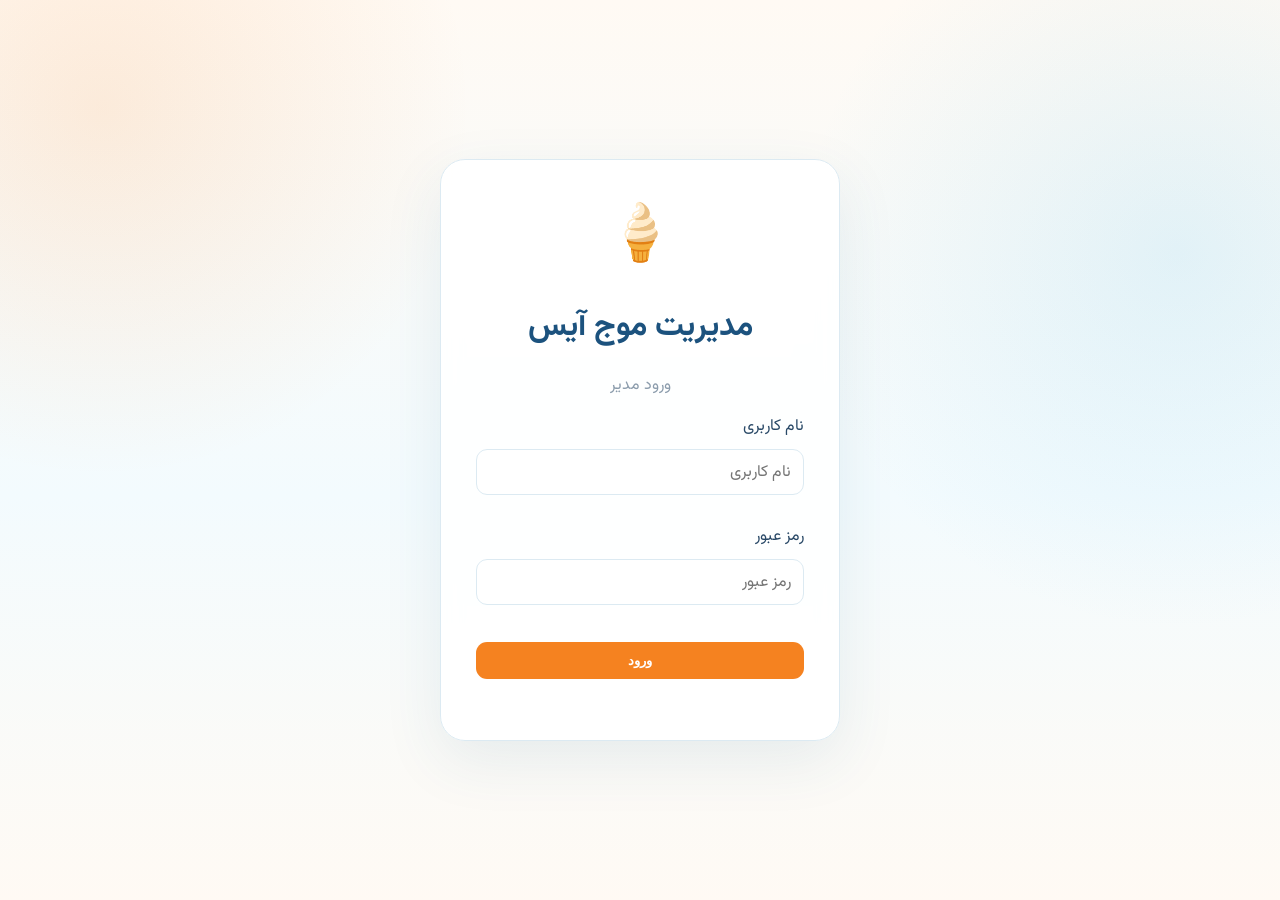
==== admin.html @ 923a6e47 "add image upload progress bar" ====
<!DOCTYPE html>
<html lang="fa" dir="rtl">
  <head>
    <meta charset="utf-8" />
    <meta name="viewport" content="width=device-width,initial-scale=1" />
    <title>پنل مدیریت موج آیس</title>
    <link rel="stylesheet" href="admin.css" />
    <script src="data.js"></script>
    <script src="admin.js" defer></script>
  </head>
  <body>
    <div id="login" class="login">
      <form id="loginForm" novalidate>
        <div class="login-icon">🍦</div>
        <h1>مدیریت موج آیس</h1>
        <p>ورود مدیر</p>
        <label class="field"
          ><span>نام کاربری</span
          ><input
            id="user"
            placeholder="نام کاربری"
            autocomplete="username" /><small class="field-error"></small></label
        ><label class="field"
          ><span>رمز عبور</span
          ><input
            id="pass"
            type="password"
            placeholder="رمز عبور"
            autocomplete="current-password" /><small
            class="field-error"
          ></small></label
        ><button>ورود</button><small id="err"></small>
      </form>
    </div>
    <div id="app" class="hidden">
      <header>
        <b>🍦 پنل مدیریت موج آیس</b>
        <div>
          <a href="./index.html" target="_blank">مشاهده منو</a
          ><button id="logout">خروج</button>
        </div>
      </header>
      <main>
        <div class="heading">
          <div>
            <h1>مدیریت منو</h1>
            <p>افزودن، حذف، ویرایش آیتم‌ها و سربرگ‌ها</p>
          </div>
          <button id="addCat">＋ افزودن سربرگ</button>
        </div>
        <div id="list"></div>
      </main>
    </div>
    <dialog id="catDialog">
      <form id="catForm" class="dialog-form">
        <div class="modal-icon">📁</div>
        <span class="mini-label">CATEGORY</span>
        <h2>سربرگ</h2>
        <p>نام و ایموجی دسته‌بندی را تنظیم کن.</p>
        <input type="hidden" id="catId" /><label class="field"
          >نام سربرگ<input id="catTitle" /><small
            class="field-error"
          ></small></label
        ><label class="field"
          >ایموجی<input id="catEmoji" maxlength="4" /><small
            class="field-error"
          ></small
        ></label>
        <div class="actions">
          <button type="button" class="cancel" onclick="catDialog.close()">
            انصراف</button
          ><button>ذخیره</button>
        </div>
      </form>
    </dialog>
    <dialog id="itemDialog">
      <form id="itemForm" class="dialog-form">
        <div class="modal-icon">🍨</div>
        <span class="mini-label">MENU ITEM</span>
        <h2>آیتم</h2>
        <p>اطلاعات محصول را مرتب وارد کن.</p>
        <input type="hidden" id="itemCat" /><input
          type="hidden"
          id="itemId"
        /><label class="field"
          >نام<input id="itemName" /><small class="field-error"></small></label
        ><label class="field"
          >توضیحات<input id="itemDesc" /><small
            class="field-error"
          ></small></label
        ><label class="field"
          >قیمت (تومان)<input id="itemPrice" type="number" min="0" /><small
            class="field-error"
          ></small></label
        ><label class="field"
          >ایموجی (اختیاری)<input id="itemEmoji" maxlength="4" /><small
            class="field-error"
          ></small></label
        ><label class="field"
          >عکس محصول<input
            id="itemImage"
            placeholder="مثلاً images/waffle.jpg یا آدرس عکس" /><small
            class="field-error"
          ></small></label
        ><label class="file-label">
          <span class="file-icon">📷</span>

          <span class="file-content">
            <strong>انتخاب عکس محصول</strong>
            <small>برای انتخاب عکس کلیک کنید</small>
          </span>

          <span class="file-button">انتخاب عکس</span>

          <input id="itemImageFile" type="file" accept="image/*" />
        </label>

        <div class="upload-progress">
          <div id="progressBar"></div>
        </div>

        <div id="imagePreview" class="image-preview"></div>
        <div class="actions">
          <button type="button" class="cancel" onclick="itemDialog.close()">
            انصراف</button
          ><button>ذخیره</button>
        </div>
      </form>
    </dialog>
    <dialog id="confirmDialog" class="confirm-dialog">
      <div class="confirm-box">
        <div id="confirmIcon" class="confirm-icon">✓</div>
        <span id="confirmLabel" class="mini-label">CONFIRM</span>
        <h2 id="confirmTitle">تأیید عملیات</h2>
        <p id="confirmText">آیا از انجام این عملیات مطمئنی؟</p>
        <div class="actions">
          <button type="button" id="confirmCancel" class="cancel">انصراف</button
          ><button type="button" id="confirmOk">تأیید</button>
        </div>
      </div>
    </dialog>
  </body>
</html>
---- admin.css ----
@import url("https://fonts.googleapis.com/css2?family=Vazirmatn:wght@400;600;700;800;900&display=swap");
* {
  box-sizing: border-box;
}
body {
  margin: 0;
  background: linear-gradient(135deg, #fff8ef, #f2fbff);
  font-family: Vazirmatn, Tahoma;
  color: #294967;
}
.hidden {
  display: none !important;
}
.login {
  min-height: 100vh;
  display: grid;
  place-items: center;
  padding: 20px;
}
.login form {
  width: min(400px, 100%);
  background: #fff;
  border: 1px solid #dceaf2;
  border-radius: 25px;
  padding: 35px;
  box-shadow: 0 20px 60px #285b7b18;
}
.login-icon {
  text-align: center;
  font-size: 55px;
}
.login h1 {
  text-align: center;
  color: #1c527e;
}
.login p {
  text-align: center;
  color: #8b9cac;
}
.login input,
.dialog-form input {
  display: block;
  width: 100%;
  height: 46px;
  margin: 10px 0;
  border: 1px solid #dceaf2;
  border-radius: 11px;
  padding: 0 12px;
  font: inherit;
  outline: 0;
}
.login button,
.heading > button,
.actions button:not(.cancel) {
  background: #f58220;
  color: #fff;
  border: 0;
  border-radius: 11px;
  padding: 11px 17px;
  font-weight: 800;
  cursor: pointer;
}
.login button {
  width: 100%;
  margin-top: 8px;
}
.login small {
  display: block;
  color: #d94848;
  margin-top: 8px;
  height: 18px;
}
header {
  height: 70px;
  background: #fff;
  border-bottom: 1px solid #dceaf2;
  padding: 0 5%;
  display: flex;
  justify-content: space-between;
  align-items: center;
  position: sticky;
  top: 0;
  z-index: 3;
}
header b {
  color: #1c527e;
}
header a,
header button {
  border: 1px solid #dceaf2;
  background: #fff;
  color: #294967;
  padding: 8px 12px;
  border-radius: 9px;
  text-decoration: none;
  margin-right: 7px;
  cursor: pointer;
  font: inherit;
}
main {
  width: min(1100px, 92%);
  margin: 30px auto;
}
.heading {
  display: flex;
  justify-content: space-between;
  align-items: center;
  margin-bottom: 20px;
}
.heading h1 {
  margin: 0;
  color: #1c527e;
}
.heading p {
  color: #8b9cac;
  font-size: 13px;
}
.card {
  background: #fff;
  border: 1px solid #dceaf2;
  border-radius: 18px;
  margin: 12px 0;
  overflow: hidden;
}
.chead {
  padding: 14px 17px;
  background: #fbfdfe;
  border-bottom: 1px solid #e8f1f5;
  display: flex;
  justify-content: space-between;
  align-items: center;
}
.cname {
  font-weight: 900;
  color: #1c527e;
}
.actions {
  display: flex;
  gap: 7px;
  justify-content: flex-end;
  margin-top: 15px;
}
.small {
  border: 1px solid #dceaf2;
  background: #fff;
  border-radius: 8px;
  padding: 7px 10px;
  cursor: pointer;
}
.danger {
  color: #d94848;
}
.items {
  padding: 8px 15px;
}
.item {
  display: grid;
  grid-template-columns: 45px 1fr 130px auto;
  gap: 12px;
  align-items: center;
  padding: 10px 0;
  border-bottom: 1px solid #eef4f7;
}
.item:last-child {
  border: 0;
}
.emoji {
  width: 43px;
  height: 43px;
  border-radius: 10px;
  background: #eef8fc;
  display: grid;
  place-items: center;
  font-size: 25px;
}
.name {
  font-weight: 800;
  font-size: 13px;
}
.desc {
  font-size: 11px;
  color: #91a0ad;
}
.price {
  color: #f58220;
  font-weight: 900;
}
.add {
  border: 1px dashed #a9d9ed;
  background: #f4fbfe;
  color: #1c527e;
  border-radius: 9px;
  padding: 8px 12px;
  cursor: pointer;
  font-weight: 700;
}
dialog {
  border: 0;
  border-radius: 20px;
  padding: 0;
  width: min(430px, 92%);
  box-shadow: 0 20px 70px #173c5235;
}
dialog::backdrop {
  background: #173c5228;
}
.dialog-form {
  padding: 28px;
}
.dialog-form h2 {
  color: #1c527e;
}
.dialog-form label {
  font-size: 12px;
  font-weight: 700;
}
.cancel {
  border: 1px solid #dceaf2;
  background: #fff;
  border-radius: 11px;
  padding: 10px 15px;
  cursor: pointer;
}
@media (max-width: 650px) {
  .heading {
    flex-direction: column;
    align-items: flex-start;
    gap: 12px;
  }
  .item {
    grid-template-columns: 43px 1fr;
  }
  .price {
    grid-column: 2;
  }
  .item .buttons {
    grid-column: 2;
  }
}

/* --- polished animated admin upgrade --- */
body {
  background: radial-gradient(
      circle at 8% 12%,
      rgba(245, 130, 32, 0.13),
      transparent 26%
    ),
    radial-gradient(
      circle at 92% 28%,
      rgba(120, 201, 237, 0.18),
      transparent 28%
    ),
    linear-gradient(180deg, #fffaf4, #f3fbfe 55%, #fffaf4);
}
.login form {
  animation: loginIn 0.65s ease both;
  background: rgba(255, 255, 255, 0.9);
  backdrop-filter: blur(10px);
}
.login-icon {
  animation: floatIcon 4s ease-in-out infinite;
}
.login input:focus {
  border-color: #ffb06d;
  box-shadow: 0 0 0 4px rgba(245, 130, 32, 0.1);
  transform: translateY(-1px);
}
header {
  background: rgba(255, 255, 255, 0.82);
  backdrop-filter: blur(12px);
  animation: navIn 0.6s ease both;
}
.heading {
  animation: fadeUp 0.6s 0.1s both;
}
.card {
  animation: cardIn 0.5s both;
  transition: 0.25s ease;
}
.card:hover {
  transform: translateY(-3px);
  box-shadow: 0 14px 35px rgba(40, 86, 112, 0.09);
}
button,
a {
  transition: 0.23s ease;
}
.heading > button:hover,
.login button:hover {
  transform: translateY(-2px);
  box-shadow: 0 10px 24px rgba(245, 130, 32, 0.22);
}
.add:hover {
  transform: translateY(-1px);
  background: #eaf8fd;
}
.small:hover {
  transform: translateY(-2px);
  border-color: #ffbf89;
}
dialog {
  opacity: 0;
  transform: translateY(18px) scale(0.97);
  transition: opacity 0.25s ease, transform 0.25s ease;
}
dialog[open] {
  opacity: 1;
  transform: none;
}
dialog::backdrop {
  background: rgba(23, 60, 82, 0.25);
  backdrop-filter: blur(5px);
}
.dialog-form {
  position: relative;
  overflow: hidden;
  background: #fff;
  border-radius: 20px;
}
.dialog-form:before {
  content: "";
  position: absolute;
  width: 120px;
  height: 120px;
  left: -55px;
  top: -55px;
  border-radius: 50%;
  background: rgba(245, 130, 32, 0.1);
  pointer-events: none;
}
.dialog-form input {
  transition: 0.22s ease;
}
.dialog-form input:focus {
  border-color: #ffb06d;
  box-shadow: 0 0 0 4px rgba(245, 130, 32, 0.1);
  transform: translateY(-1px);
}
.actions button:not(.cancel) {
  box-shadow: 0 9px 20px rgba(245, 130, 32, 0.2);
}
.actions button:not(.cancel):hover {
  transform: translateY(-2px);
}
@keyframes loginIn {
  from {
    opacity: 0;
    transform: translateY(18px) scale(0.97);
  }
  to {
    opacity: 1;
    transform: none;
  }
}
@keyframes navIn {
  from {
    opacity: 0;
    transform: translateY(-12px);
  }
  to {
    opacity: 1;
    transform: none;
  }
}
@keyframes fadeUp {
  from {
    opacity: 0;
    transform: translateY(13px);
  }
  to {
    opacity: 1;
    transform: none;
  }
}
@keyframes cardIn {
  from {
    opacity: 0;
    transform: translateY(12px) scale(0.985);
  }
  to {
    opacity: 1;
    transform: none;
  }
}
@keyframes floatIcon {
  50% {
    transform: translateY(-5px);
  }
}
.mini-label {
  font-size: 10px;
  letter-spacing: 2px;
  font-weight: 800;
  color: #ef7b27;
}
.modal-icon {
  width: 48px;
  height: 48px;
  border-radius: 15px;
  display: grid;
  place-items: center;
  background: linear-gradient(145deg, #fff0df, #e8f9ff);
  font-size: 23px;
  margin-bottom: 10px;
}
.dialog-form h2 {
  margin: 5px 0;
}
.dialog-form > p {
  margin: 0 0 16px;
  color: #8b9cac;
  font-size: 11px;
}

/* product image controls */
.file-label input[type="file"] {
  padding: 8px;
  background: #f7fbfd;
  border: 1px dashed #cfe6f2;
}
.image-preview {
  min-height: 0;
  margin-top: 2px;
  border-radius: 12px;
  overflow: hidden;
}
.image-preview img {
  display: block;
  width: 100%;
  max-height: 180px;
  object-fit: cover;
  border-radius: 12px;
  box-shadow: 0 8px 24px rgba(28, 82, 126, 0.12);
}
.item .emoji {
  overflow: hidden;
}
.item .emoji img {
  width: 54px;
  height: 54px;
  display: block;
  object-fit: cover;
  border-radius: 12px;
}

/* --- validation + confirmation polish --- */
.field {
  display: block;
  position: relative;
}
.field > span,
.field:not(:has(.field-error)) > span {
  display: block;
}
.field-error {
  display: block;
  min-height: 18px;
  color: #d94848;
  font-size: 11px;
  font-weight: 700;
  margin-top: -4px;
  margin-bottom: 3px;
  opacity: 0;
  transform: translateY(-4px);
  transition: 0.2s ease;
}
.field.invalid .field-error {
  opacity: 1;
  transform: none;
}
.field.invalid input {
  border-color: #e45b5b !important;
  background: #fff8f8;
  box-shadow: 0 0 0 4px rgba(217, 72, 72, 0.08);
  animation: errorPulse 0.28s ease;
}
.field input {
  margin-bottom: 0 !important;
}
.shake {
  animation: shake 0.35s ease;
}
.confirm-dialog {
  width: min(430px, 92%);
  border-radius: 24px;
  overflow: hidden;
}
.confirm-box {
  position: relative;
  padding: 30px;
  background: linear-gradient(145deg, #fff, #f8fcfe);
  text-align: center;
}
.confirm-icon {
  width: 58px;
  height: 58px;
  border-radius: 18px;
  margin: 0 auto 12px;
  display: grid;
  place-items: center;
  background: linear-gradient(145deg, #fff0df, #e7f8ff);
  color: #f58220;
  font-size: 27px;
  font-weight: 900;
  box-shadow: 0 10px 25px rgba(28, 82, 126, 0.08);
  animation: floatIcon 3s ease-in-out infinite;
}
.confirm-box h2 {
  color: #1c527e;
  margin: 7px 0;
}
.confirm-box p {
  color: #8293a2;
  font-size: 12px;
  line-height: 1.9;
  margin: 0 auto 18px;
  max-width: 330px;
}
.confirm-box .actions {
  justify-content: center;
}
.confirm-box #confirmOk {
  background: #f58220;
  color: #fff;
  border: 0;
  border-radius: 11px;
  padding: 10px 24px;
  font-weight: 800;
  cursor: pointer;
  box-shadow: 0 9px 20px rgba(245, 130, 32, 0.2);
}
.confirm-box #confirmOk:hover {
  transform: translateY(-2px);
}
.confirm-box #confirmOk.confirm-danger {
  background: #d94848;
  box-shadow: 0 9px 20px rgba(217, 72, 72, 0.18);
}
.confirm-box .cancel {
  padding: 10px 20px;
}
.confirm-dialog[open] .confirm-box {
  animation: confirmIn 0.3s ease both;
}
.confirm-dialog::backdrop {
  background: rgba(23, 60, 82, 0.3);
  backdrop-filter: blur(7px);
}
@keyframes errorPulse {
  50% {
    transform: translateX(3px);
  }
  to {
    transform: none;
  }
}
@keyframes shake {
  25% {
    transform: translateX(5px);
  }
  50% {
    transform: translateX(-5px);
  }
  75% {
    transform: translateX(3px);
  }
  to {
    transform: none;
  }
}
@keyframes confirmIn {
  from {
    opacity: 0;
    transform: translateY(16px) scale(0.95);
  }
  to {
    opacity: 1;
    transform: none;
  }
}

/* Final modal overflow polish */
dialog.dialog,
dialog#catDialog,
dialog#itemDialog {
  max-height: min(90vh, 720px);
  overflow: visible;
}

.dialog-form {
  max-height: none;
  overflow: visible;
}

.dialog-form .field {
  position: relative;
}

.dialog-form .field.error {
  margin-bottom: 14px;
}

.dialog-form .field-error {
  max-height: 40px;
  overflow: hidden;
}

@media (max-width: 600px) {
  dialog#catDialog,
  dialog#itemDialog {
    max-height: calc(100dvh - 24px);
    overflow-y: auto;
    overscroll-behavior: contain;
  }
}

/* Remove unnecessary desktop dialog scrollbar when validation messages appear */
@media (min-width: 601px) {
  dialog#catDialog,
  dialog#itemDialog {
    overflow: visible;
    max-height: none;
  }
  dialog#catDialog .dialog-form,
  dialog#itemDialog .dialog-form {
    overflow: visible;
  }
}

/* Keep the page behind a modal fixed */
body:has(dialog[open]) {
  overflow: hidden;
}

.file-label {
  position: relative;
  display: flex;
  align-items: center;
  gap: 12px;
  padding: 14px 16px;
  margin-top: 10px;
  border: 1.5px dashed #d9d9d9;
  border-radius: 14px;
  background: #fafafa;
  cursor: pointer;
  transition: 0.2s ease;
}

.file-label:hover {
  border-color: #f28c28;
  background: #fff8f0;
}

.file-icon {
  width: 42px;
  height: 42px;
  display: grid;
  place-items: center;
  border-radius: 12px;
  background: #fff0df;
  font-size: 21px;
  flex-shrink: 0;
}

.file-content {
  display: flex;
  flex-direction: column;
  gap: 3px;
  flex: 1;
}

.file-content strong {
  font-size: 14px;
  color: #333;
}

.file-content small {
  font-size: 11px;
  color: #999;
}

.file-button {
  padding: 9px 14px;
  border-radius: 9px;
  background: #f28c28;
  color: white;
  font-size: 12px;
  font-weight: 700;
  white-space: nowrap;
}

.file-label input[type="file"] {
  position: absolute;
  inset: 0;
  width: 100%;
  height: 100%;
  opacity: 0;
  cursor: pointer;
}

.delCat {
  display: inline-flex !important;
  align-items: center;
  justify-content: center;

  width: 110px !important;
  height: 40px !important;

  padding: 0 !important;
  margin: 0 !important;

  font-size: 14px !important;
  font-weight: 700 !important;
  line-height: 1 !important;

  white-space: nowrap !important;
  overflow: visible !important;

  border-radius: 10px;
  cursor: pointer;
}

.delCat:hover {
  transform: translateY(-1px);
}

.upload-progress {
  width: 100%;
  height: 10px;
  background: #e5edf2;
  border-radius: 20px;
  overflow: hidden;
  margin: 12px 0;
}

#progressBar {
  width: 0%;
  height: 100%;
  background: var(--orange, #f58220);
  border-radius: inherit;
  transition: width 0.25s ease;
}
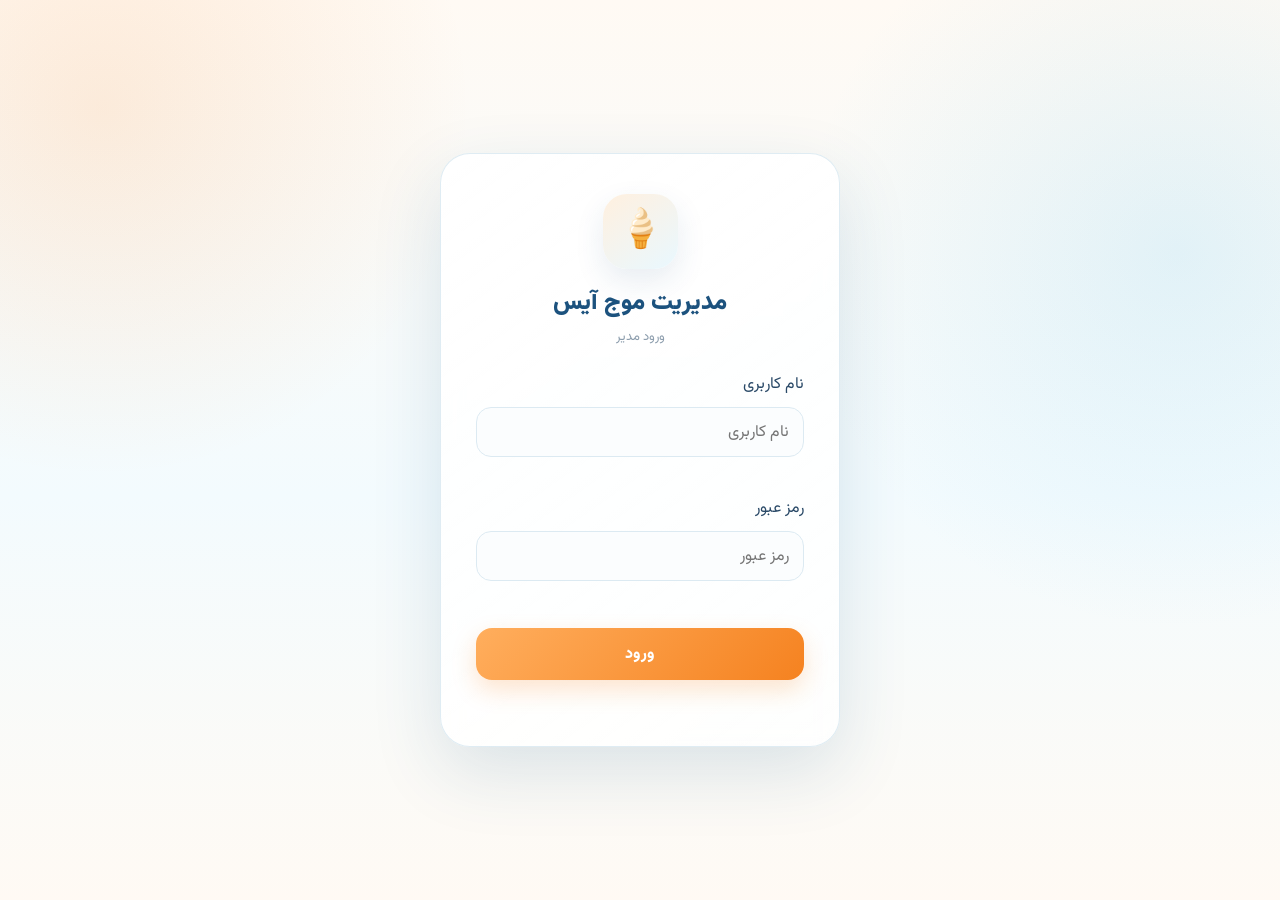
==== commit 917e2be2: "s" ====
--- a/admin.html
+++ b/admin.html
@@ -48,6 +48,7 @@
           </div>
           <button id="addCat">＋ افزودن سربرگ</button>
         </div>
+        <div id="stats" class="stats"></div>
         <div id="list"></div>
       </main>
     </div>
@@ -91,7 +92,11 @@
         ><label class="field"
           >قیمت (تومان)<input id="itemPrice" type="number" min="0" /><small
             class="field-error"
-          ></small></label
+          ></small
+        ></label>
+
+
+          <small class="field-error"></small> </label
         ><label class="field"
           >ایموجی (اختیاری)<input id="itemEmoji" maxlength="4" /><small
             class="field-error"
@@ -120,6 +125,33 @@
         </div>
 
         <div id="imagePreview" class="image-preview"></div>
+        <div class="product-options">
+          <label class="switch-row">
+            <span> موجود است </span>
+
+            <input id="itemStock" type="checkbox" checked />
+          </label>
+
+          <label class="switch-row">
+            <span> 🔥 پرطرفدار </span>
+
+            <input id="itemPopular" type="checkbox" />
+          </label>
+
+          <label class="field">
+            درصد تخفیف
+
+            <input
+              id="itemDiscount"
+              type="number"
+              min="0"
+              max="100"
+              value="0"
+            />
+
+            <small class="field-error"></small>
+          </label>
+        </div>
         <div class="actions">
           <button type="button" class="cancel" onclick="itemDialog.close()">
             انصراف</button
--- a/admin.css
+++ b/admin.css
@@ -1,246 +1,17 @@
 @import url("https://fonts.googleapis.com/css2?family=Vazirmatn:wght@400;600;700;800;900&display=swap");
-* {
-  box-sizing: border-box;
-}
-body {
-  margin: 0;
-  background: linear-gradient(135deg, #fff8ef, #f2fbff);
-  font-family: Vazirmatn, Tahoma;
-  color: #294967;
-}
-.hidden {
-  display: none !important;
-}
-.login {
-  min-height: 100vh;
-  display: grid;
-  place-items: center;
-  padding: 20px;
-}
-.login form {
-  width: min(400px, 100%);
-  background: #fff;
-  border: 1px solid #dceaf2;
-  border-radius: 25px;
-  padding: 35px;
-  box-shadow: 0 20px 60px #285b7b18;
-}
-.login-icon {
-  text-align: center;
-  font-size: 55px;
-}
-.login h1 {
-  text-align: center;
-  color: #1c527e;
-}
-.login p {
-  text-align: center;
-  color: #8b9cac;
-}
-.login input,
-.dialog-form input {
-  display: block;
-  width: 100%;
-  height: 46px;
-  margin: 10px 0;
-  border: 1px solid #dceaf2;
-  border-radius: 11px;
-  padding: 0 12px;
-  font: inherit;
-  outline: 0;
-}
-.login button,
-.heading > button,
-.actions button:not(.cancel) {
-  background: #f58220;
-  color: #fff;
-  border: 0;
-  border-radius: 11px;
-  padding: 11px 17px;
-  font-weight: 800;
-  cursor: pointer;
-}
-.login button {
-  width: 100%;
-  margin-top: 8px;
-}
-.login small {
-  display: block;
-  color: #d94848;
-  margin-top: 8px;
-  height: 18px;
-}
-header {
-  height: 70px;
-  background: #fff;
-  border-bottom: 1px solid #dceaf2;
-  padding: 0 5%;
-  display: flex;
-  justify-content: space-between;
-  align-items: center;
-  position: sticky;
-  top: 0;
-  z-index: 3;
-}
-header b {
-  color: #1c527e;
-}
-header a,
-header button {
-  border: 1px solid #dceaf2;
-  background: #fff;
-  color: #294967;
-  padding: 8px 12px;
-  border-radius: 9px;
-  text-decoration: none;
-  margin-right: 7px;
-  cursor: pointer;
-  font: inherit;
-}
-main {
-  width: min(1100px, 92%);
-  margin: 30px auto;
-}
-.heading {
-  display: flex;
-  justify-content: space-between;
-  align-items: center;
-  margin-bottom: 20px;
-}
-.heading h1 {
-  margin: 0;
-  color: #1c527e;
-}
-.heading p {
-  color: #8b9cac;
-  font-size: 13px;
-}
-.card {
-  background: #fff;
-  border: 1px solid #dceaf2;
-  border-radius: 18px;
-  margin: 12px 0;
-  overflow: hidden;
-}
-.chead {
-  padding: 14px 17px;
-  background: #fbfdfe;
-  border-bottom: 1px solid #e8f1f5;
-  display: flex;
-  justify-content: space-between;
-  align-items: center;
-}
-.cname {
-  font-weight: 900;
-  color: #1c527e;
-}
-.actions {
-  display: flex;
-  gap: 7px;
-  justify-content: flex-end;
-  margin-top: 15px;
-}
-.small {
-  border: 1px solid #dceaf2;
-  background: #fff;
-  border-radius: 8px;
-  padding: 7px 10px;
-  cursor: pointer;
-}
-.danger {
-  color: #d94848;
-}
-.items {
-  padding: 8px 15px;
-}
-.item {
-  display: grid;
-  grid-template-columns: 45px 1fr 130px auto;
-  gap: 12px;
-  align-items: center;
-  padding: 10px 0;
-  border-bottom: 1px solid #eef4f7;
-}
-.item:last-child {
-  border: 0;
-}
-.emoji {
-  width: 43px;
-  height: 43px;
-  border-radius: 10px;
-  background: #eef8fc;
-  display: grid;
-  place-items: center;
-  font-size: 25px;
-}
-.name {
-  font-weight: 800;
-  font-size: 13px;
-}
-.desc {
-  font-size: 11px;
-  color: #91a0ad;
-}
-.price {
-  color: #f58220;
-  font-weight: 900;
-}
-.add {
-  border: 1px dashed #a9d9ed;
-  background: #f4fbfe;
-  color: #1c527e;
-  border-radius: 9px;
-  padding: 8px 12px;
-  cursor: pointer;
-  font-weight: 700;
-}
-dialog {
-  border: 0;
-  border-radius: 20px;
-  padding: 0;
-  width: min(430px, 92%);
-  box-shadow: 0 20px 70px #173c5235;
-}
-dialog::backdrop {
-  background: #173c5228;
-}
-.dialog-form {
-  padding: 28px;
-}
-.dialog-form h2 {
-  color: #1c527e;
-}
-.dialog-form label {
-  font-size: 12px;
-  font-weight: 700;
-}
-.cancel {
-  border: 1px solid #dceaf2;
-  background: #fff;
-  border-radius: 11px;
-  padding: 10px 15px;
-  cursor: pointer;
-}
-@media (max-width: 650px) {
-  .heading {
-    flex-direction: column;
-    align-items: flex-start;
-    gap: 12px;
-  }
-  .item {
-    grid-template-columns: 43px 1fr;
-  }
-  .price {
-    grid-column: 2;
-  }
-  .item .buttons {
-    grid-column: 2;
-  }
-}
-
-/* --- polished animated admin upgrade --- */
-body {
-  background: radial-gradient(
+
+:root {
+  --orange: #f58220;
+  --orange-light: #ffae5d;
+
+  --navy: #1c527e;
+  --text: #294967;
+
+  --gray: #8b9cac;
+
+  --border: #dceaf2;
+
+  --bg: radial-gradient(
       circle at 8% 12%,
       rgba(245, 130, 32, 0.13),
       transparent 26%
@@ -252,491 +23,1641 @@
     ),
     linear-gradient(180deg, #fffaf4, #f3fbfe 55%, #fffaf4);
 }
+
+* {
+  box-sizing: border-box;
+}
+
+body {
+  margin: 0;
+  min-height: 100vh;
+
+  background: var(--bg);
+
+  font-family: Vazirmatn, Tahoma;
+  color: var(--text);
+}
+
+button,
+input {
+  font-family: inherit;
+}
+
+button {
+  cursor: pointer;
+}
+
+.hidden {
+  display: none !important;
+}
+/* =====================
+      LOGIN SECTION
+===================== */
+
+.login {
+  min-height: 100vh;
+
+  display: grid;
+
+  place-items: center;
+
+  padding: 20px;
+}
+
 .login form {
+  width: min(400px, 100%);
+
+  padding: 40px 35px;
+
+  border-radius: 30px;
+
+  background: linear-gradient(
+    145deg,
+    rgba(255, 255, 255, 0.95),
+    rgba(255, 255, 255, 0.82)
+  );
+
+  border: 1px solid rgba(220, 234, 242, 0.9);
+
+  box-shadow: 0 25px 70px rgba(28, 82, 126, 0.14);
+
+  backdrop-filter: blur(10px);
+
   animation: loginIn 0.65s ease both;
-  background: rgba(255, 255, 255, 0.9);
-  backdrop-filter: blur(10px);
-}
+}
+
 .login-icon {
+  width: 75px;
+  height: 75px;
+
+  margin: 0 auto 15px;
+
+  display: grid;
+
+  place-items: center;
+
+  border-radius: 24px;
+
+  background: linear-gradient(145deg, #fff0df, #e9f8ff);
+
+  font-size: 38px;
+
+  box-shadow: 0 12px 30px rgba(28, 82, 126, 0.1);
+
   animation: floatIcon 4s ease-in-out infinite;
 }
+
+.login h1 {
+  text-align: center;
+
+  margin: 0 0 5px;
+
+  font-size: 24px;
+
+  font-weight: 900;
+
+  color: var(--navy);
+}
+
+.login p {
+  text-align: center;
+
+  margin: 0 0 25px;
+
+  font-size: 13px;
+
+  color: var(--gray);
+}
+
+.login input {
+  width: 100%;
+
+  height: 50px;
+
+  margin: 10px 0;
+
+  padding: 0 14px;
+
+  border-radius: 15px;
+
+  border: 1px solid var(--border);
+
+  background: #fbfdfe;
+
+  outline: none;
+
+  font: inherit;
+
+  transition: 0.25s ease;
+}
+
+.login input:hover {
+  border-color: #b9dced;
+}
+
 .login input:focus {
   border-color: #ffb06d;
+
   box-shadow: 0 0 0 4px rgba(245, 130, 32, 0.1);
+
   transform: translateY(-1px);
 }
+
+.login button {
+  width: 100%;
+
+  height: 52px;
+
+  margin-top: 8px;
+
+  border: 0;
+
+  border-radius: 16px;
+
+  background: linear-gradient(135deg, #ffad5c, #f58220);
+
+  color: white;
+
+  font-size: 16px;
+
+  font-weight: 800;
+
+  box-shadow: 0 12px 25px rgba(245, 130, 32, 0.25);
+
+  transition: 0.25s ease;
+}
+
+.login button:hover {
+  transform: translateY(-3px);
+
+  box-shadow: 0 18px 35px rgba(245, 130, 32, 0.3);
+}
+
+.login small {
+  display: block;
+
+  height: 18px;
+
+  margin-top: 8px;
+
+  color: #d94848;
+}
+/* =====================
+      ADMIN HEADER
+===================== */
+
 header {
-  background: rgba(255, 255, 255, 0.82);
-  backdrop-filter: blur(12px);
+  height: 82px;
+
+  padding: 0 max(20px, 5%);
+
+  display: flex;
+
+  align-items: center;
+
+  justify-content: space-between;
+
+  position: sticky;
+
+  top: 0;
+
+  z-index: 10;
+
+  background: rgba(255, 255, 255, 0.75);
+
+  backdrop-filter: blur(14px);
+
+  border-bottom: 1px solid rgba(220, 234, 242, 0.8);
+
+  box-shadow: 0 8px 30px rgba(28, 82, 126, 0.06);
+
   animation: navIn 0.6s ease both;
 }
+
+header b {
+  display: flex;
+
+  align-items: center;
+
+  gap: 8px;
+
+  font-size: 17px;
+
+  font-weight: 900;
+
+  color: var(--navy);
+}
+
+header div {
+  display: flex;
+
+  align-items: center;
+
+  gap: 10px;
+}
+
+header a,
+header button {
+  height: 42px;
+
+  padding: 0 18px;
+
+  display: flex;
+
+  align-items: center;
+
+  justify-content: center;
+
+  border-radius: 14px;
+
+  font: inherit;
+
+  font-weight: 700;
+
+  cursor: pointer;
+
+  transition: 0.25s ease;
+}
+
+/* مشاهده منو */
+
+header a {
+  background: #f4fbfe;
+
+  border: 1px solid #cde6f4;
+
+  color: var(--navy);
+
+  text-decoration: none;
+}
+
+/* خروج */
+
+header button {
+  background: #fff4ed;
+
+  border: 1px solid #ffd2ad;
+
+  color: var(--orange);
+}
+
+/* hover */
+
+header a:hover {
+  background: #eaf8fd;
+
+  transform: translateY(-2px);
+}
+
+header button:hover {
+  background: var(--orange);
+
+  color: white;
+
+  transform: translateY(-2px);
+
+  box-shadow: 0 10px 25px rgba(245, 130, 32, 0.22);
+}
+/* =====================
+      MAIN CONTENT
+===================== */
+
+main {
+  width: min(1100px, 92%);
+
+  margin: 35px auto;
+}
+
+/* =====================
+      DASHBOARD HEADING
+===================== */
+
 .heading {
-  animation: fadeUp 0.6s 0.1s both;
-}
+  display: flex;
+
+  justify-content: space-between;
+
+  align-items: center;
+
+  padding: 25px 28px;
+
+  margin-bottom: 25px;
+
+  background: linear-gradient(145deg, #ffffff, #f8fcfe);
+
+  border: 1px solid var(--border);
+
+  border-radius: 26px;
+
+  box-shadow: 0 12px 35px rgba(28, 82, 126, 0.06);
+
+  animation: fadeUp 0.6s ease both;
+}
+
+.heading h1 {
+  margin: 0;
+
+  font-size: 26px;
+
+  font-weight: 900;
+
+  color: var(--navy);
+}
+
+.heading p {
+  margin: 8px 0 0;
+
+  color: var(--gray);
+
+  font-size: 13px;
+}
+
+/* Add category button */
+
+.heading > button {
+  height: 48px;
+
+  padding: 0 24px;
+
+  border: 0;
+
+  border-radius: 16px;
+
+  background: linear-gradient(135deg, var(--orange-light), var(--orange));
+
+  color: white;
+
+  font-size: 14px;
+
+  font-weight: 800;
+
+  box-shadow: 0 10px 25px rgba(245, 130, 32, 0.2);
+
+  transition: 0.25s ease;
+}
+
+.heading > button:hover {
+  transform: translateY(-3px);
+
+  box-shadow: 0 16px 35px rgba(245, 130, 32, 0.3);
+}
+/* =====================
+      CATEGORY CARDS
+===================== */
+
 .card {
-  animation: cardIn 0.5s both;
+  background: linear-gradient(145deg, #ffffff, #fbfdff);
+
+  border: 1px solid rgba(220, 234, 242, 0.9);
+
+  border-radius: 26px;
+
+  margin: 15px 0;
+
+  overflow: hidden;
+
+  box-shadow: 0 12px 35px rgba(28, 82, 126, 0.07);
+
+  transition: 0.3s ease;
+
+  animation: cardIn 0.5s ease both;
+}
+
+.card:hover {
+  transform: translateY(-4px);
+
+  box-shadow: 0 20px 45px rgba(28, 82, 126, 0.12);
+}
+
+/* CATEGORY HEADER */
+
+.chead {
+  padding: 18px 22px;
+
+  display: flex;
+
+  align-items: center;
+
+  justify-content: space-between;
+
+  background: linear-gradient(135deg, #fafdff, #ffffff);
+
+  border-bottom: 1px solid #e8f1f5;
+}
+
+.cname {
+  font-size: 18px;
+
+  font-weight: 900;
+
+  color: var(--navy);
+}
+
+/* CATEGORY BUTTONS */
+
+.chead .small {
+  height: 36px;
+
+  padding: 0 14px;
+
+  border-radius: 12px;
+
+  border: 1px solid var(--border);
+
+  background: white;
+
+  font-weight: 700;
+
   transition: 0.25s ease;
 }
-.card:hover {
-  transform: translateY(-3px);
-  box-shadow: 0 14px 35px rgba(40, 86, 112, 0.09);
-}
+
+.chead .small:hover {
+  transform: translateY(-2px);
+
+  border-color: #ffbd78;
+}
+
+/* ADD ITEM */
+
+.add {
+  margin: 12px 15px;
+
+  padding: 10px 16px;
+
+  border-radius: 14px;
+
+  border: 1px dashed #a9d9ed;
+
+  background: #f4fbfe;
+
+  color: var(--navy);
+
+  font-weight: 700;
+
+  transition: 0.25s ease;
+}
+
+.add:hover {
+  transform: translateY(-2px);
+
+  background: #eaf8fd;
+
+  box-shadow: 0 8px 20px rgba(120, 201, 237, 0.25);
+}
+/* =====================
+      MENU ITEMS
+===================== */
+
+.items {
+  padding: 10px 18px;
+}
+
+/* ITEM ROW */
+
+.item {
+  display: grid;
+
+  grid-template-columns: 55px 1fr auto;
+
+  gap: 15px;
+
+  align-items: center;
+
+  padding: 15px 5px;
+
+  border-bottom: 1px solid #eef4f7;
+
+  transition: 0.25s ease;
+}
+
+.item:hover {
+  background: #fbfdff;
+
+  transform: translateX(-3px);
+}
+
+.item:last-child {
+  border-bottom: 0;
+}
+
+.item:hover {
+  transform: translateX(-3px);
+}
+
+/* IMAGE / EMOJI BOX */
+
+.emoji {
+  width: 55px;
+
+  height: 55px;
+
+  border-radius: 16px;
+
+  background: #fff3e6;
+
+  overflow: hidden;
+
+  box-shadow: 0 6px 18px rgba(28, 82, 126, 0.12);
+}
+
+.emoji img {
+  width: 100%;
+
+  height: 100%;
+
+  object-fit: cover;
+
+  border-radius: inherit;
+}
+
+/* TEXT */
+
+.product-info {
+  display: flex;
+
+  flex-direction: column;
+
+  gap: 5px;
+}
+
+.name {
+  font-size: 15px;
+
+  font-weight: 900;
+
+  color: #1c527e;
+}
+
+.desc {
+  font-size: 12px;
+
+  color: #8b9cac;
+}
+
+/* PRICE */
+
+.price {
+  background: #fff1e5;
+
+  color: #f58220;
+
+  padding: 7px 12px;
+
+  border-radius: 12px;
+
+  font-weight: 900;
+
+  white-space: nowrap;
+}
+/* =====================
+      BUTTON SYSTEM
+===================== */
+
 button,
 a {
-  transition: 0.23s ease;
-}
+  font-family: inherit;
+
+  transition: 0.25s ease;
+}
+
+/* PRIMARY BUTTON */
+
+.primary,
+.login button,
+.heading > button,
+.actions button:not(.cancel) {
+  border: 0;
+
+  background: linear-gradient(135deg, var(--orange-light), var(--orange));
+
+  color: white;
+
+  font-weight: 800;
+
+  box-shadow: 0 10px 25px rgba(245, 130, 32, 0.22);
+}
+
+.primary:hover,
+.login button:hover,
 .heading > button:hover,
-.login button:hover {
-  transform: translateY(-2px);
-  box-shadow: 0 10px 24px rgba(245, 130, 32, 0.22);
-}
-.add:hover {
-  transform: translateY(-1px);
-  background: #eaf8fd;
-}
+.actions button:not(.cancel):hover {
+  transform: translateY(-3px);
+
+  box-shadow: 0 16px 35px rgba(245, 130, 32, 0.3);
+}
+
+/* SMALL ACTION BUTTONS */
+
+.small {
+  height: 36px;
+
+  padding: 0 14px;
+
+  border-radius: 12px;
+
+  border: 1px solid var(--border);
+
+  background: white;
+
+  color: var(--text);
+
+  font-weight: 700;
+}
+
 .small:hover {
   transform: translateY(-2px);
-  border-color: #ffbf89;
-}
+
+  border-color: #ffbd78;
+}
+
+/* DELETE */
+
+.danger {
+  color: #d94848;
+}
+
+.danger:hover {
+  background: #fff4f4;
+
+  border-color: #f2b0b0;
+}
+
+/* CANCEL */
+
+.cancel {
+  padding: 10px 20px;
+
+  border-radius: 12px;
+
+  border: 1px solid var(--border);
+
+  background: white;
+
+  color: var(--text);
+
+  font-weight: 700;
+}
+
+.cancel:hover {
+  background: #f8fcfe;
+
+  transform: translateY(-2px);
+}
+
+/* ADD ITEM */
+
+.add {
+  display: inline-flex;
+
+  align-items: center;
+
+  justify-content: center;
+
+  gap: 6px;
+
+  border-radius: 14px;
+
+  border: 1px dashed #a9d9ed;
+
+  background: #f4fbfe;
+
+  color: var(--navy);
+
+  font-weight: 800;
+}
+
+.add:hover {
+  transform: translateY(-2px);
+
+  background: #eaf8fd;
+}
+/* =====================
+      MODALS
+===================== */
+
 dialog {
+  width: min(430px, 92%);
+
+  padding: 0;
+
+  border: 0;
+
+  border-radius: 24px;
+
+  overflow: hidden;
+
+  box-shadow: 0 25px 80px rgba(23, 60, 82, 0.25);
+
   opacity: 0;
-  transform: translateY(18px) scale(0.97);
+
+  transform: translateY(18px) scale(0.96);
+
   transition: opacity 0.25s ease, transform 0.25s ease;
 }
+
 dialog[open] {
   opacity: 1;
+
   transform: none;
 }
+
 dialog::backdrop {
-  background: rgba(23, 60, 82, 0.25);
-  backdrop-filter: blur(5px);
-}
+  background: rgba(23, 60, 82, 0.3);
+
+  backdrop-filter: blur(7px);
+}
+
+/* FORM */
+
 .dialog-form {
   position: relative;
+
+  padding: 30px;
+
+  background: white;
+
+  border-radius: 24px;
+
   overflow: hidden;
-  background: #fff;
-  border-radius: 20px;
-}
-.dialog-form:before {
+}
+
+/* decorative circle */
+
+.dialog-form::before {
   content: "";
+
   position: absolute;
-  width: 120px;
-  height: 120px;
-  left: -55px;
-  top: -55px;
+
+  width: 130px;
+
+  height: 130px;
+
+  left: -60px;
+
+  top: -60px;
+
   border-radius: 50%;
+
   background: rgba(245, 130, 32, 0.1);
-  pointer-events: none;
-}
+}
+
+/* ICON */
+
+.modal-icon {
+  width: 50px;
+
+  height: 50px;
+
+  display: grid;
+
+  place-items: center;
+
+  margin-bottom: 12px;
+
+  border-radius: 16px;
+
+  background: linear-gradient(145deg, #fff0df, #e8f9ff);
+
+  font-size: 24px;
+}
+
+.mini-label {
+  font-size: 10px;
+
+  letter-spacing: 2px;
+
+  font-weight: 800;
+
+  color: #ef7b27;
+}
+
+.dialog-form h2 {
+  margin: 6px 0;
+
+  color: var(--navy);
+
+  font-size: 22px;
+}
+
+.dialog-form > p {
+  margin: 0 0 18px;
+
+  color: var(--gray);
+
+  font-size: 12px;
+}
+
+/* INPUTS */
+
 .dialog-form input {
-  transition: 0.22s ease;
-}
+  width: 100%;
+
+  height: 48px;
+
+  margin: 10px 0;
+
+  padding: 0 14px;
+
+  border-radius: 14px;
+
+  border: 1px solid var(--border);
+
+  background: #fbfdfe;
+
+  outline: none;
+
+  font: inherit;
+
+  transition: 0.25s ease;
+}
+
 .dialog-form input:focus {
   border-color: #ffb06d;
+
   box-shadow: 0 0 0 4px rgba(245, 130, 32, 0.1);
+
   transform: translateY(-1px);
 }
-.actions button:not(.cancel) {
+
+/* LABEL */
+
+.dialog-form label {
+  font-size: 12px;
+
+  font-weight: 700;
+}
+/* =====================
+      IMAGE UPLOAD
+===================== */
+
+.file-label {
+  position: relative;
+
+  display: flex;
+
+  align-items: center;
+
+  gap: 12px;
+
+  padding: 14px 16px;
+
+  margin-top: 12px;
+
+  border: 1.5px dashed #cfe6f2;
+
+  border-radius: 16px;
+
+  background: #fafdfd;
+
+  cursor: pointer;
+
+  transition: 0.25s ease;
+}
+
+.file-label:hover {
+  border-color: var(--orange);
+
+  background: #fff8f0;
+}
+
+/* CAMERA ICON */
+
+.file-icon {
+  width: 44px;
+
+  height: 44px;
+
+  flex-shrink: 0;
+
+  display: grid;
+
+  place-items: center;
+
+  border-radius: 13px;
+
+  background: linear-gradient(145deg, #fff0df, #e8f9ff);
+
+  font-size: 22px;
+}
+
+/* TEXT */
+
+.file-content {
+  flex: 1;
+
+  display: flex;
+
+  flex-direction: column;
+
+  gap: 3px;
+}
+
+.file-content strong {
+  color: #333;
+
+  font-size: 14px;
+}
+
+.file-content small {
+  color: #999;
+
+  font-size: 11px;
+}
+
+/* BUTTON */
+
+.file-button {
+  padding: 9px 15px;
+
+  border-radius: 10px;
+
+  background: var(--orange);
+
+  color: white;
+
+  font-size: 12px;
+
+  font-weight: 800;
+
+  white-space: nowrap;
+}
+
+/* HIDDEN INPUT */
+
+.file-label input[type="file"] {
+  position: absolute;
+
+  inset: 0;
+
+  width: 100%;
+
+  height: 100%;
+
+  opacity: 0;
+
+  cursor: pointer;
+}
+
+/* PREVIEW */
+
+.image-preview {
+  margin-top: 12px;
+
+  border-radius: 14px;
+
+  overflow: hidden;
+}
+
+.image-preview img {
+  width: 100%;
+
+  max-height: 180px;
+
+  display: block;
+
+  object-fit: cover;
+
+  border-radius: 14px;
+
+  box-shadow: 0 10px 25px rgba(28, 82, 126, 0.12);
+}
+
+/* PROGRESS */
+
+.upload-progress {
+  width: 100%;
+
+  height: 10px;
+
+  margin: 12px 0;
+
+  background: #e5edf2;
+
+  border-radius: 20px;
+
+  overflow: hidden;
+}
+
+#progressBar {
+  width: 0%;
+
+  height: 100%;
+
+  background: linear-gradient(90deg, #ffb06d, var(--orange));
+
+  border-radius: inherit;
+
+  transition: width 0.25s ease;
+}
+/* =====================
+      VALIDATION
+===================== */
+
+.field {
+  display: block;
+
+  position: relative;
+}
+
+.field-error {
+  display: block;
+
+  min-height: 18px;
+
+  margin-top: -4px;
+
+  margin-bottom: 3px;
+
+  color: #d94848;
+
+  font-size: 11px;
+
+  font-weight: 700;
+
+  opacity: 0;
+
+  transform: translateY(-4px);
+
+  transition: 0.2s ease;
+}
+
+.field.invalid .field-error {
+  opacity: 1;
+
+  transform: none;
+}
+
+.field.invalid input {
+  border-color: #e45b5b !important;
+
+  background: #fff8f8;
+
+  box-shadow: 0 0 0 4px rgba(217, 72, 72, 0.08);
+
+  animation: errorPulse 0.28s ease;
+}
+
+.shake {
+  animation: shake 0.35s ease;
+}
+
+/* =====================
+      CONFIRM MODAL
+===================== */
+
+.confirm-dialog {
+  width: min(430px, 92%);
+
+  border-radius: 24px;
+}
+
+.confirm-box {
+  padding: 30px;
+
+  text-align: center;
+
+  background: linear-gradient(145deg, #fff, #f8fcfe);
+}
+
+.confirm-icon {
+  width: 58px;
+
+  height: 58px;
+
+  margin: 0 auto 12px;
+
+  display: grid;
+
+  place-items: center;
+
+  border-radius: 18px;
+
+  background: linear-gradient(145deg, #fff0df, #e7f8ff);
+
+  color: var(--orange);
+
+  font-size: 27px;
+
+  font-weight: 900;
+
+  box-shadow: 0 10px 25px rgba(28, 82, 126, 0.08);
+
+  animation: floatIcon 3s ease-in-out infinite;
+}
+
+.confirm-box h2 {
+  margin: 7px 0;
+
+  color: var(--navy);
+}
+
+.confirm-box p {
+  max-width: 330px;
+
+  margin: 0 auto 18px;
+
+  color: #8293a2;
+
+  font-size: 12px;
+
+  line-height: 1.9;
+}
+
+.confirm-box .actions {
+  justify-content: center;
+}
+
+#confirmOk {
+  padding: 10px 24px;
+
+  border: 0;
+
+  border-radius: 11px;
+
+  background: var(--orange);
+
+  color: white;
+
+  font-weight: 800;
+
   box-shadow: 0 9px 20px rgba(245, 130, 32, 0.2);
 }
-.actions button:not(.cancel):hover {
+
+#confirmOk:hover {
   transform: translateY(-2px);
 }
+
+#confirmOk.confirm-danger {
+  background: #d94848;
+
+  box-shadow: 0 9px 20px rgba(217, 72, 72, 0.18);
+}
+/* =====================
+      ANIMATIONS
+===================== */
+
 @keyframes loginIn {
   from {
     opacity: 0;
+
     transform: translateY(18px) scale(0.97);
   }
+
   to {
     opacity: 1;
+
     transform: none;
   }
 }
+
 @keyframes navIn {
   from {
     opacity: 0;
+
     transform: translateY(-12px);
   }
+
   to {
     opacity: 1;
+
     transform: none;
   }
 }
+
 @keyframes fadeUp {
   from {
     opacity: 0;
+
     transform: translateY(13px);
   }
+
   to {
     opacity: 1;
+
     transform: none;
   }
 }
+
 @keyframes cardIn {
   from {
     opacity: 0;
+
     transform: translateY(12px) scale(0.985);
   }
+
   to {
     opacity: 1;
+
     transform: none;
   }
 }
+
 @keyframes floatIcon {
   50% {
     transform: translateY(-5px);
   }
 }
-.mini-label {
-  font-size: 10px;
-  letter-spacing: 2px;
-  font-weight: 800;
-  color: #ef7b27;
-}
-.modal-icon {
-  width: 48px;
-  height: 48px;
-  border-radius: 15px;
-  display: grid;
-  place-items: center;
-  background: linear-gradient(145deg, #fff0df, #e8f9ff);
-  font-size: 23px;
-  margin-bottom: 10px;
-}
-.dialog-form h2 {
-  margin: 5px 0;
-}
-.dialog-form > p {
-  margin: 0 0 16px;
-  color: #8b9cac;
-  font-size: 11px;
-}
-
-/* product image controls */
-.file-label input[type="file"] {
-  padding: 8px;
-  background: #f7fbfd;
-  border: 1px dashed #cfe6f2;
-}
-.image-preview {
-  min-height: 0;
-  margin-top: 2px;
-  border-radius: 12px;
-  overflow: hidden;
-}
-.image-preview img {
-  display: block;
-  width: 100%;
-  max-height: 180px;
-  object-fit: cover;
-  border-radius: 12px;
-  box-shadow: 0 8px 24px rgba(28, 82, 126, 0.12);
-}
-.item .emoji {
-  overflow: hidden;
-}
-.item .emoji img {
-  width: 54px;
-  height: 54px;
-  display: block;
-  object-fit: cover;
-  border-radius: 12px;
-}
-
-/* --- validation + confirmation polish --- */
-.field {
-  display: block;
-  position: relative;
-}
-.field > span,
-.field:not(:has(.field-error)) > span {
-  display: block;
-}
-.field-error {
-  display: block;
-  min-height: 18px;
-  color: #d94848;
-  font-size: 11px;
-  font-weight: 700;
-  margin-top: -4px;
-  margin-bottom: 3px;
-  opacity: 0;
-  transform: translateY(-4px);
-  transition: 0.2s ease;
-}
-.field.invalid .field-error {
-  opacity: 1;
-  transform: none;
-}
-.field.invalid input {
-  border-color: #e45b5b !important;
-  background: #fff8f8;
-  box-shadow: 0 0 0 4px rgba(217, 72, 72, 0.08);
-  animation: errorPulse 0.28s ease;
-}
-.field input {
-  margin-bottom: 0 !important;
-}
-.shake {
-  animation: shake 0.35s ease;
-}
-.confirm-dialog {
-  width: min(430px, 92%);
-  border-radius: 24px;
-  overflow: hidden;
-}
-.confirm-box {
-  position: relative;
-  padding: 30px;
-  background: linear-gradient(145deg, #fff, #f8fcfe);
-  text-align: center;
-}
-.confirm-icon {
-  width: 58px;
-  height: 58px;
-  border-radius: 18px;
-  margin: 0 auto 12px;
-  display: grid;
-  place-items: center;
-  background: linear-gradient(145deg, #fff0df, #e7f8ff);
-  color: #f58220;
-  font-size: 27px;
-  font-weight: 900;
-  box-shadow: 0 10px 25px rgba(28, 82, 126, 0.08);
-  animation: floatIcon 3s ease-in-out infinite;
-}
-.confirm-box h2 {
-  color: #1c527e;
-  margin: 7px 0;
-}
-.confirm-box p {
-  color: #8293a2;
-  font-size: 12px;
-  line-height: 1.9;
-  margin: 0 auto 18px;
-  max-width: 330px;
-}
-.confirm-box .actions {
-  justify-content: center;
-}
-.confirm-box #confirmOk {
-  background: #f58220;
-  color: #fff;
-  border: 0;
-  border-radius: 11px;
-  padding: 10px 24px;
-  font-weight: 800;
-  cursor: pointer;
-  box-shadow: 0 9px 20px rgba(245, 130, 32, 0.2);
-}
-.confirm-box #confirmOk:hover {
-  transform: translateY(-2px);
-}
-.confirm-box #confirmOk.confirm-danger {
-  background: #d94848;
-  box-shadow: 0 9px 20px rgba(217, 72, 72, 0.18);
-}
-.confirm-box .cancel {
-  padding: 10px 20px;
-}
-.confirm-dialog[open] .confirm-box {
-  animation: confirmIn 0.3s ease both;
-}
-.confirm-dialog::backdrop {
-  background: rgba(23, 60, 82, 0.3);
-  backdrop-filter: blur(7px);
-}
+
 @keyframes errorPulse {
   50% {
     transform: translateX(3px);
   }
+
   to {
     transform: none;
   }
 }
+
 @keyframes shake {
   25% {
     transform: translateX(5px);
   }
+
   50% {
     transform: translateX(-5px);
   }
+
   75% {
     transform: translateX(3px);
   }
+
   to {
     transform: none;
   }
 }
+
 @keyframes confirmIn {
   from {
     opacity: 0;
+
     transform: translateY(16px) scale(0.95);
   }
+
   to {
     opacity: 1;
+
     transform: none;
   }
 }
-
-/* Final modal overflow polish */
-dialog.dialog,
-dialog#catDialog,
-dialog#itemDialog {
-  max-height: min(90vh, 720px);
-  overflow: visible;
-}
-
-.dialog-form {
-  max-height: none;
-  overflow: visible;
-}
-
-.dialog-form .field {
-  position: relative;
-}
-
-.dialog-form .field.error {
-  margin-bottom: 14px;
-}
-
-.dialog-form .field-error {
-  max-height: 40px;
-  overflow: hidden;
-}
+/* =====================
+      RESPONSIVE
+===================== */
+
+@media (max-width: 650px) {
+  /* HEADER */
+
+  header {
+    height: auto;
+
+    min-height: 75px;
+
+    padding: 15px 18px;
+
+    flex-direction: column;
+
+    align-items: stretch;
+
+    gap: 12px;
+  }
+
+  header b {
+    justify-content: center;
+  }
+
+  header div {
+    justify-content: center;
+
+    width: 100%;
+  }
+
+  header a,
+  header button {
+    flex: 1;
+
+    height: 40px;
+
+    padding: 0 10px;
+
+    font-size: 13px;
+  }
+
+  /* MAIN */
+
+  main {
+    width: 94%;
+
+    margin: 20px auto;
+  }
+
+  /* HEADING */
+
+  .heading {
+    flex-direction: column;
+
+    align-items: stretch;
+
+    gap: 15px;
+
+    padding: 20px;
+  }
+
+  .heading h1 {
+    font-size: 22px;
+  }
+
+  .heading > button {
+    width: 100%;
+  }
+
+  /* CATEGORY */
+
+  .chead {
+    padding: 15px;
+
+    gap: 10px;
+
+    flex-wrap: wrap;
+  }
+
+  .cname {
+    font-size: 16px;
+  }
+
+  /* ITEMS */
+
+  .item {
+    grid-template-columns: 45px 1fr;
+
+    gap: 12px;
+  }
+
+  .price {
+    grid-column: 2;
+  }
+
+  .item .buttons {
+    grid-column: 2;
+  }
+
+  .emoji {
+    width: 45px;
+
+    height: 45px;
+  }
+
+  /* MODAL */
+
+  .dialog-form {
+    padding: 22px;
+  }
+
+  dialog {
+    width: 94%;
+  }
+
+  /* UPLOAD */
+
+  .file-label {
+    flex-wrap: wrap;
+  }
+
+  .file-button {
+    width: 100%;
+
+    text-align: center;
+  }
+}
+/* =====================
+   ITEM DIALOG SCROLL FIX
+===================== */
+
+#itemDialog {
+  max-height: 90vh;
+}
+
+#itemDialog .dialog-form {
+  max-height: 90vh;
+  overflow-y: auto;
+  scrollbar-width: none; /* Firefox */
+  -ms-overflow-style: none; /* IE */
+}
+
+/* Mobile */
 
 @media (max-width: 600px) {
-  dialog#catDialog,
-  dialog#itemDialog {
-    max-height: calc(100dvh - 24px);
+  #itemDialog {
+    display: none; /* Chrome, Edge, Safari */
+    max-height: calc(100dvh - 30px);
+  }
+
+  #itemDialog .dialog-form {
+    max-height: calc(100dvh - 30px);
     overflow-y: auto;
-    overscroll-behavior: contain;
-  }
-}
-
-/* Remove unnecessary desktop dialog scrollbar when validation messages appear */
-@media (min-width: 601px) {
-  dialog#catDialog,
-  dialog#itemDialog {
-    overflow: visible;
-    max-height: none;
-  }
-  dialog#catDialog .dialog-form,
-  dialog#itemDialog .dialog-form {
-    overflow: visible;
-  }
-}
-
-/* Keep the page behind a modal fixed */
-body:has(dialog[open]) {
-  overflow: hidden;
-}
-
-.file-label {
-  position: relative;
+    scrollbar-width: none; /* Firefox */
+    -ms-overflow-style: none; /* IE */
+  }
+}
+/* =====================
+   MODAL BUTTONS NORMAL FIX
+===================== */
+
+#itemDialog .dialog-form {
+  padding-bottom: 25px;
+}
+
+#itemDialog .actions {
+  position: static;
+
+  display: flex;
+
+  justify-content: flex-end;
+
+  gap: 12px;
+
+  margin-top: 25px;
+
+  padding-top: 15px;
+
+  border-top: 1px solid #eef4f7;
+}
+
+#itemDialog .actions button {
+  height: 44px;
+
+  min-width: 110px;
+
+  border-radius: 14px;
+
+  font-size: 14px;
+}
+.product-options {
+  margin-top: 15px;
+
+  padding: 15px;
+
+  background: #f8fcfe;
+
+  border-radius: 18px;
+
+  border: 1px solid #e1edf4;
+}
+
+.switch-row {
+  display: flex;
+
+  justify-content: space-between;
+
+  align-items: center;
+
+  padding: 10px 0;
+
+  font-size: 13px;
+
+  font-weight: 700;
+}
+
+.switch-row input {
+  width: 20px;
+
+  height: 20px;
+
+  accent-color: #f58220;
+}
+
+.product-options .field input {
+  margin-top: 8px;
+}
+.product-options {
+  display: flex;
+  flex-direction: column;
+  gap: 10px;
+  margin-top: 12px;
+}
+
+.switch-row {
   display: flex;
   align-items: center;
-  gap: 12px;
-  padding: 14px 16px;
-  margin-top: 10px;
-  border: 1.5px dashed #d9d9d9;
-  border-radius: 14px;
-  background: #fafafa;
+  justify-content: space-between;
+  padding: 10px 12px;
+  border: 1px solid #e6edf3;
+  border-radius: 12px;
+  background: #f8fbfd;
   cursor: pointer;
-  transition: 0.2s ease;
-}
-
-.file-label:hover {
-  border-color: #f28c28;
-  background: #fff8f0;
-}
-
-.file-icon {
-  width: 42px;
-  height: 42px;
+  font-size: 13px;
+  font-weight: 700;
+}
+
+.switch-row input {
+  width: 18px;
+  height: 18px;
+  cursor: pointer;
+  accent-color: #f58220;
+}
+
+.product-options .field {
+  margin-top: 2px;
+}
+.badges {
+  display: flex;
+  align-items: center;
+  flex-wrap: wrap;
+  gap: 6px;
+  margin-top: 6px;
+}
+
+.badge {
+  display: inline-flex;
+  align-items: center;
+  padding: 5px 9px;
+  border-radius: 999px;
+  font-size: 11px;
+  font-weight: 800;
+  white-space: nowrap;
+}
+
+.badge.stock {
+  background: #e9f8ef;
+  color: #23834a;
+}
+
+.badge.out {
+  background: #fdecec;
+  color: #c53b3b;
+}
+
+.badge.popular {
+  background: #fff3df;
+  color: #c87500;
+}
+
+.badge.discount {
+  background: #f1eaff;
+  color: #7046b8;
+}
+.old-price {
+  display: block;
+  color: #9aa5ad;
+  font-size: 11px;
+  font-weight: 600;
+  text-decoration: line-through;
+  margin-bottom: 3px;
+}
+
+.new-price {
+  display: block;
+  color: #f58220;
+  font-size: 14px;
+  font-weight: 900;
+}
+
+.free-price {
+  display: inline-block;
+  color: #23834a;
+  font-size: 15px;
+  font-weight: 900;
+}
+.stats {
   display: grid;
-  place-items: center;
-  border-radius: 12px;
-  background: #fff0df;
-  font-size: 21px;
-  flex-shrink: 0;
-}
-
-.file-content {
+  grid-template-columns: repeat(5, 1fr);
+  gap: 14px;
+  margin: 25px 0;
+}
+
+.stat-card {
+  background: linear-gradient(145deg, #ffffff, #f8fcff);
+
+  border: 1px solid rgba(220, 234, 242, 0.8);
+  border-radius: 22px;
+
+  padding: 18px 12px;
+
+  text-align: center;
+
+  box-shadow: 0 8px 25px rgba(28, 82, 126, 0.06);
+
   display: flex;
   flex-direction: column;
-  gap: 3px;
-  flex: 1;
-}
-
-.file-content strong {
-  font-size: 14px;
-  color: #333;
-}
-
-.file-content small {
-  font-size: 11px;
-  color: #999;
-}
-
-.file-button {
-  padding: 9px 14px;
-  border-radius: 9px;
-  background: #f28c28;
-  color: white;
-  font-size: 12px;
+  gap: 6px;
+
+  transition: 0.3s ease;
+}
+
+.stat-card:hover {
+  transform: translateY(-4px);
+}
+
+.stat-card b {
+  font-size: 26px;
+  color: #1c527e;
+}
+
+.stat-card span {
+  font-size: 13px;
+  color: #657786;
   font-weight: 700;
-  white-space: nowrap;
-}
-
-.file-label input[type="file"] {
-  position: absolute;
-  inset: 0;
-  width: 100%;
-  height: 100%;
-  opacity: 0;
-  cursor: pointer;
-}
-
-.delCat {
-  display: inline-flex !important;
-  align-items: center;
-  justify-content: center;
-
-  width: 110px !important;
-  height: 40px !important;
-
-  padding: 0 !important;
-  margin: 0 !important;
-
-  font-size: 14px !important;
-  font-weight: 700 !important;
-  line-height: 1 !important;
-
-  white-space: nowrap !important;
-  overflow: visible !important;
-
-  border-radius: 10px;
-  cursor: pointer;
-}
-
-.delCat:hover {
-  transform: translateY(-1px);
-}
-
-.upload-progress {
-  width: 100%;
-  height: 10px;
-  background: #e5edf2;
-  border-radius: 20px;
-  overflow: hidden;
-  margin: 12px 0;
-}
-
-#progressBar {
-  width: 0%;
-  height: 100%;
-  background: var(--orange, #f58220);
-  border-radius: inherit;
-  transition: width 0.25s ease;
-}
+}
+@media (max-width: 700px) {
+  .stats {
+    grid-template-columns: repeat(2, 1fr);
+  }
+}
